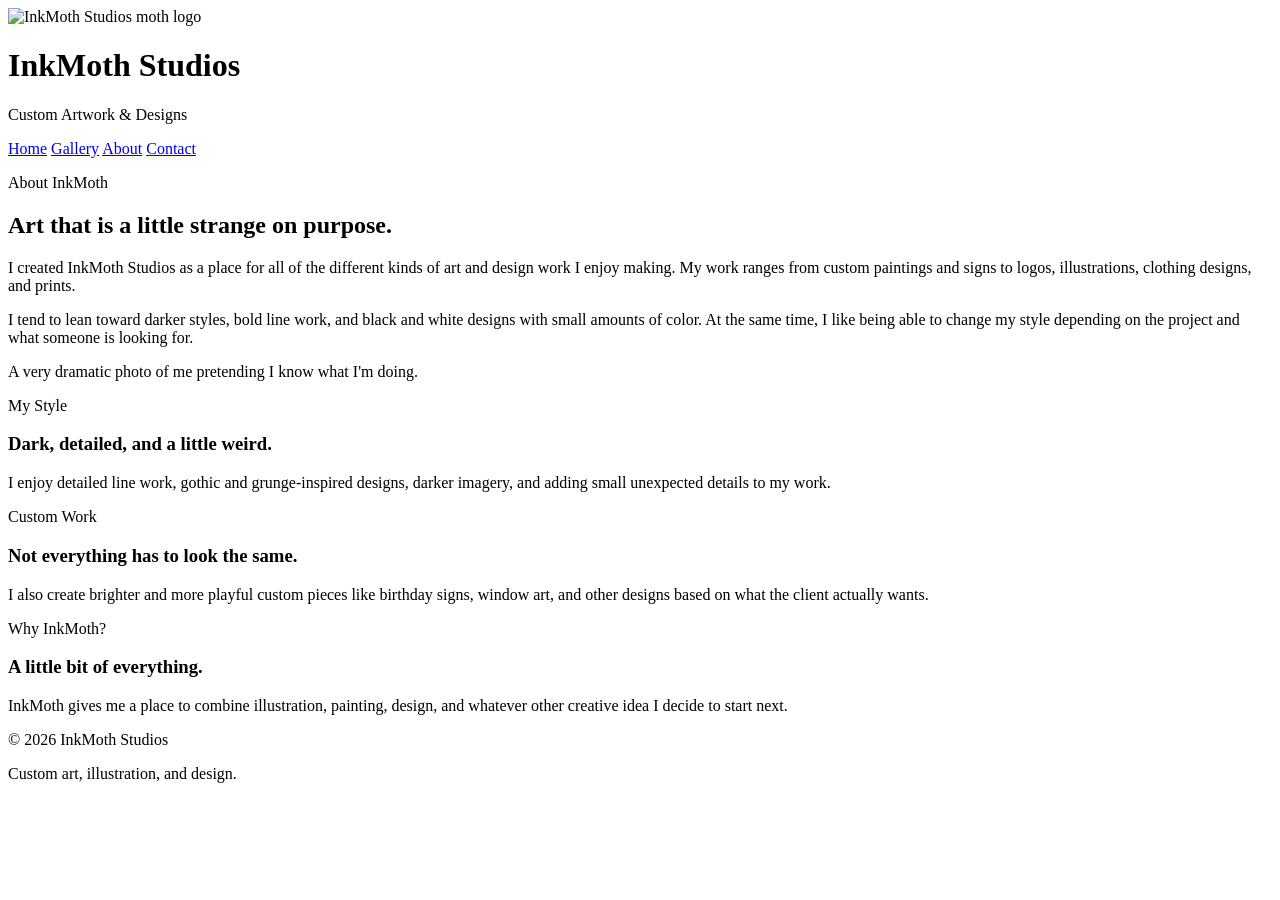
==== about.html @ 3fec4acc "Add files via upload" ====
<!DOCTYPE html>
<html lang="en">

<head>
  <meta charset="UTF-8">
  <meta name="viewport" content="width=device-width, initial-scale=1.0">

  <title>About | InkMoth Studios</title>

  <link rel="stylesheet" href="css/styles.css">
</head>

<body>

  <header class="site-header">

    <div class="logo-area">

      <img src="images/Big Moth.png"
           alt="InkMoth Studios moth logo"
           class="logo-image">

      <div class="logo-text">
        <h1>InkMoth Studios</h1>
        <p>Custom Artwork &amp; Designs</p>
      </div>

    </div>

    <nav class="main-nav">
      <a href="index.html">Home</a>
      <a href="gallery.html">Gallery</a>
      <a href="about.html">About</a>
      <a href="#">Contact</a>
    </nav>

  </header>


  <main>

    <section class="about-hero">

      <div class="about-text">

        <p class="eyebrow">About InkMoth</p>

        <h2>Art that is a little strange on purpose.</h2>

        <p>
          I created InkMoth Studios as a place for all of the different
          kinds of art and design work I enjoy making. My work ranges from
          custom paintings and signs to logos, illustrations, clothing
          designs, and prints.
        </p>

        <p>
          I tend to lean toward darker styles, bold line work, and black
          and white designs with small amounts of color. At the same time,
          I like being able to change my style depending on the project
          and what someone is looking for.
        </p>

      </div>

      <div class="about-image">

        <div class="placeholder-image">
          A very dramatic photo of me pretending I know what I'm doing.
        </div>

      </div>

    </section>


    <section class="about-details">

      <div class="about-card">

        <p class="eyebrow">My Style</p>

        <h3>Dark, detailed, and a little weird.</h3>

        <p>
          I enjoy detailed line work, gothic and grunge-inspired designs,
          darker imagery, and adding small unexpected details to my work.
        </p>

      </div>


      <div class="about-card">

        <p class="eyebrow">Custom Work</p>

        <h3>Not everything has to look the same.</h3>

        <p>
          I also create brighter and more playful custom pieces like
          birthday signs, window art, and other designs based on what
          the client actually wants.
        </p>

      </div>


      <div class="about-card">

        <p class="eyebrow">Why InkMoth?</p>

        <h3>A little bit of everything.</h3>

        <p>
          InkMoth gives me a place to combine illustration, painting,
          design, and whatever other creative idea I decide to start next.
        </p>

      </div>

    </section>

  </main>


  <footer class="site-footer">

    <p>© 2026 InkMoth Studios</p>

    <p>Custom art, illustration, and design.</p>

  </footer>

</body>

</html>
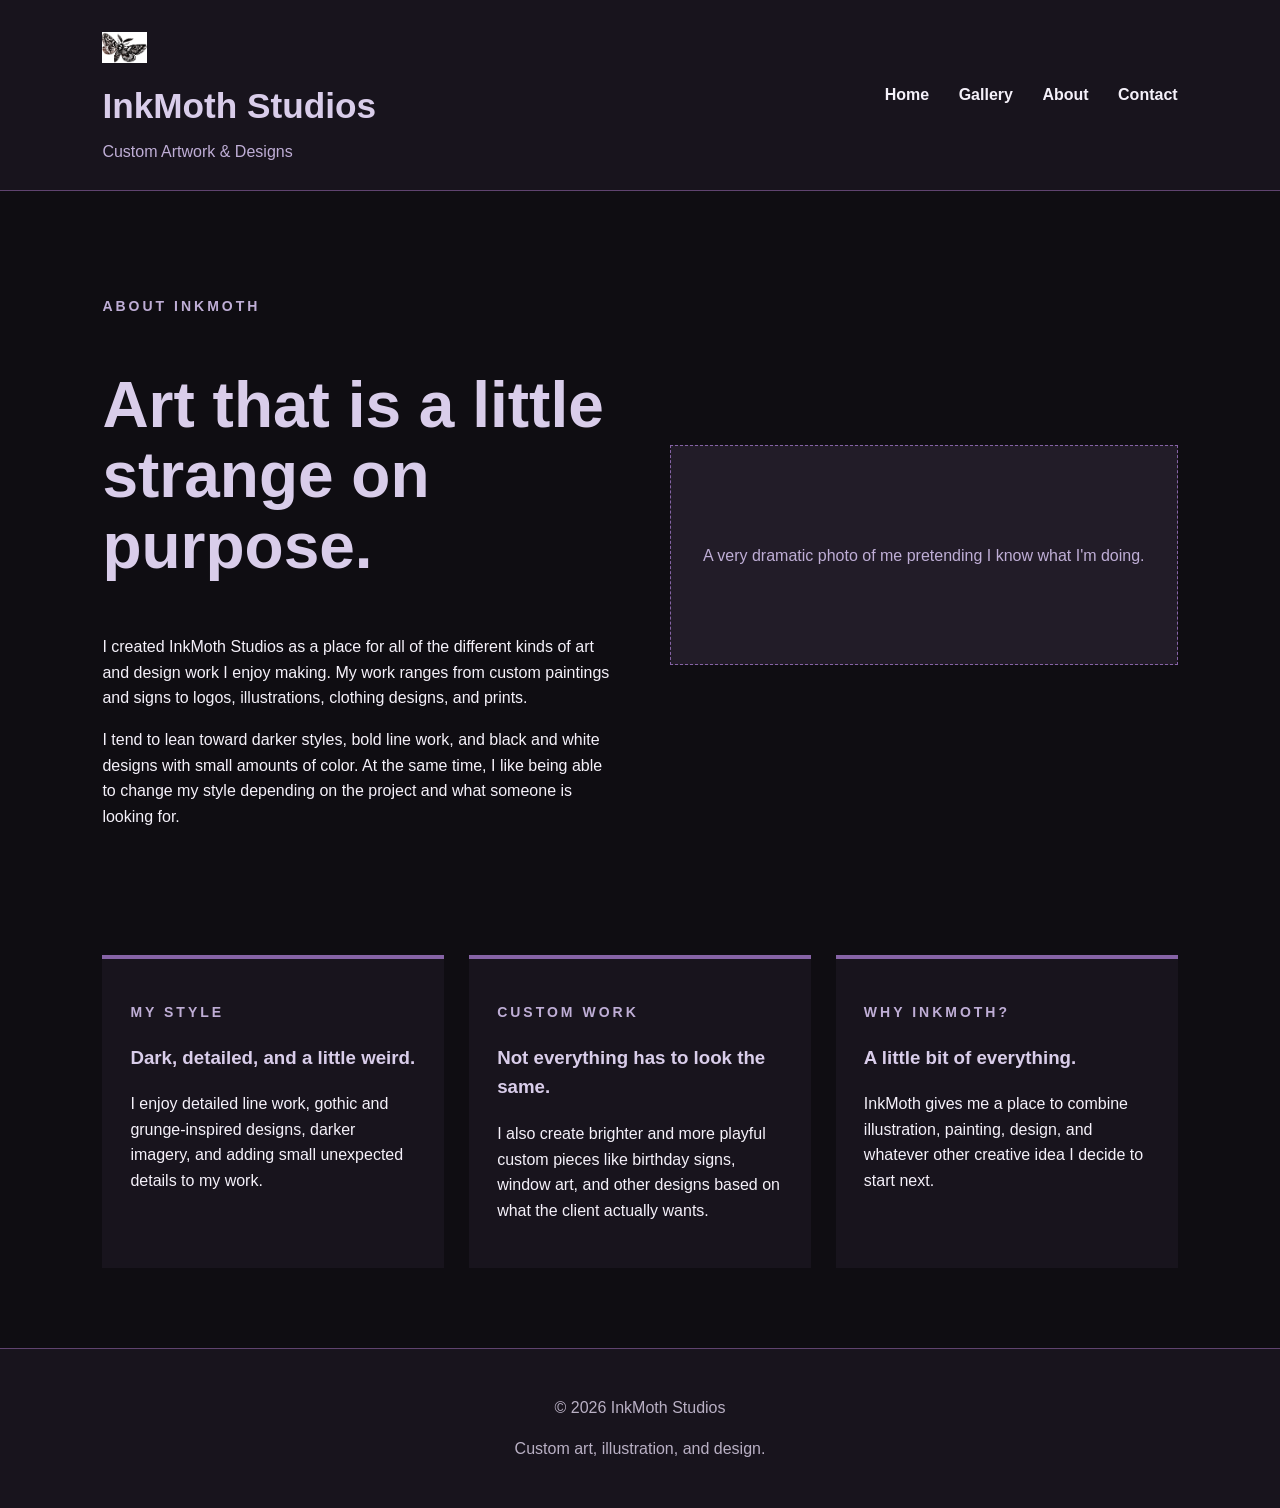
==== commit ed38f5f3: "Fix HTML structure and update image paths" ====
--- a/about.html
+++ b/about.html
@@ -7,7 +7,7 @@
 
   <title>About | InkMoth Studios</title>
 
-  <link rel="stylesheet" href="css/styles.css">
+  <link rel="stylesheet" href="styles.css">
 </head>
 
 <body>
@@ -16,7 +16,7 @@
 
     <div class="logo-area">
 
-      <img src="images/Big Moth.png"
+     <img src="Big Moth.png"
            alt="InkMoth Studios moth logo"
            class="logo-image">
 
@@ -133,4 +133,4 @@
 
 </body>
 
-</html>+</html>
--- a/styles.css
+++ b/styles.css
@@ -0,0 +1,363 @@
+* {
+  box-sizing: border-box;
+}
+
+body {
+  margin: 0;
+  background: #0f0d12;
+  color: #f5f1fa;
+  font-family: Arial, Helvetica, sans-serif;
+  line-height: 1.6;
+}
+
+.site-header {
+  display: flex;
+  justify-content: space-between;
+  align-items: center;
+  padding: 25px 8%;
+  background: #18141d;
+  border-bottom: 1px solid #5f436f;
+}
+
+.logo-area h1,
+.logo-area p {
+  margin: 0;
+}
+
+.logo-area h1 {
+  color: #d9cdea;
+  font-size: 2.2rem;
+}
+
+.logo-area p {
+  color: #bfaed6;
+  margin-top: 5px;
+}
+
+.logo-image {
+  width: 45px;
+  height: 45px;
+  object-fit: contain;
+}
+.main-nav a {
+  color: #f5f1fa;
+  text-decoration: none;
+  margin-left: 25px;
+  font-weight: bold;
+}
+
+.main-nav a:hover {
+  color: #bfaed6;
+}
+
+.hero {
+  display: flex;
+  gap: 60px;
+  align-items: center;
+  padding: 90px 8%;
+  min-height: 80vh;
+}
+
+.hero-text {
+  width: 50%;
+}
+
+.hero-image {
+  width: 50%;
+  background: #18141d;
+  border: 1px solid #5f436f;
+  padding: 18px;
+  transform: rotate(-1deg);
+  box-shadow: 0 0 25px rgba(0, 0, 0, 0.35);
+}
+
+.hero h2 {
+  font-size: 5rem;
+  line-height: 1;
+  margin: 10px 0 20px;
+  color: #d9cdea;
+}
+
+.eyebrow {
+  color: #bfaed6;
+  text-transform: uppercase;
+  letter-spacing: 3px;
+  font-weight: bold;
+  font-size: 14px;
+}
+
+.hero p {
+  max-width: 580px;
+  font-size: 1.15rem;
+}
+
+.button {
+  display: inline-block;
+  margin-top: 20px;
+  padding: 12px 22px;
+  background: #8663a6;
+  color: white;
+  text-decoration: none;
+  border-radius: 2px;
+}
+
+.button:hover {
+  background: #a688c2;
+  color: #111;
+}
+
+.hero-video,
+.hero-gif {
+  width: 100%;
+  display: block;
+  border: 1px solid #2b2331;
+}
+
+.services,
+.featured-work,
+.reviews {
+  padding: 80px 8%;
+}
+
+.section-heading {
+  margin-bottom: 35px;
+  max-width: 700px;
+}
+
+.section-heading h2 {
+  color: #d9cdea;
+  font-size: 2.5rem;
+  margin-top: 10px;
+}
+
+.service-grid,
+.work-grid,
+.review-grid {
+  display: flex;
+  gap: 25px;
+}
+
+.service-card,
+.work-card,
+blockquote {
+  flex: 1;
+  background: #18141d;
+  padding: 25px;
+}
+
+.service-card {
+  border-top: 4px solid #8663a6;
+}
+
+.work-card {
+  border: 1px solid #31273a;
+}
+
+blockquote {
+  margin: 0;
+  border-left: 4px solid #bfaed6;
+}
+
+.placeholder-image {
+  min-height: 220px;
+  background: #221c28;
+  border: 1px dashed #8663a6;
+  color: #bfaed6;
+  display: flex;
+  align-items: center;
+  justify-content: center;
+  text-align: center;
+  padding: 20px;
+  margin-bottom: 15px;
+}
+
+h2,
+h3 {
+  color: #d9cdea;
+}
+
+.site-footer {
+  padding: 30px;
+  background: #18141d;
+  text-align: center;
+  color: #b9b0c4;
+  border-top: 1px solid #5f436f;
+}
+.featured-layout {
+  display: flex;
+  gap: 25px;
+}
+
+.featured-large {
+  flex: 2;
+}
+
+.featured-side {
+  flex: 1;
+  display: flex;
+  flex-direction: column;
+  gap: 25px;
+}
+
+.featured-large,
+.featured-small {
+  background: #18141d;
+  padding: 20px;
+}
+
+.featured-large .placeholder-image {
+  min-height: 420px;
+}
+
+.featured-small .placeholder-image {
+  min-height: 160px;
+}
+
+.featured-large h3,
+.featured-small h3 {
+  color: #d9cdea;
+  margin-bottom: 5px;
+}
+
+.about-hero {
+  display: flex;
+  gap: 60px;
+  align-items: center;
+  padding: 90px 8%;
+}
+
+.about-text,
+.about-image {
+  width: 50%;
+}
+
+.about-text h2 {
+  color: #d9cdea;
+  font-size: 4rem;
+  line-height: 1.1;
+}
+
+.about-details {
+  display: flex;
+  gap: 25px;
+  padding: 20px 8% 80px;
+}
+
+.about-card {
+  flex: 1;
+  background: #18141d;
+  border-top: 4px solid #8663a6;
+  padding: 28px;
+}
+
+.about-card h3 {
+  color: #d9cdea;
+}
+
+.creative-services {
+  display: flex;
+  gap: 25px;
+  align-items: stretch;
+}
+
+.service-large,
+.service-small,
+.service-tall {
+  background: #18141d;
+  border: 1px solid #33273d;
+  padding: 28px;
+}
+
+.service-large {
+  flex: 2;
+}
+
+.service-stack {
+  flex: 1;
+  display: flex;
+  flex-direction: column;
+  gap: 25px;
+}
+
+.service-small {
+  flex: 1;
+}
+
+.service-tall {
+  flex: 1;
+}
+
+.service-number {
+  color: #8663a6;
+  font-size: 2rem;
+  margin-top: 0;
+}
+
+.service-large h3,
+.service-small h3,
+.service-tall h3 {
+  color: #d9cdea;
+  margin-top: 10px;
+}
+
+.gallery-intro {
+  padding: 80px 8% 30px;
+  max-width: 850px;
+}
+
+.gallery-intro h2 {
+  color: #d9cdea;
+  font-size: 4rem;
+  line-height: 1.1;
+  margin: 10px 0;
+}
+
+.gallery-feature {
+  display: flex;
+  gap: 25px;
+  padding: 30px 8%;
+}
+
+.gallery-big {
+  flex: 2;
+  background: #18141d;
+  padding: 20px;
+}
+
+.gallery-side {
+  flex: 1;
+  display: flex;
+  flex-direction: column;
+  gap: 25px;
+}
+
+.gallery-small {
+  background: #18141d;
+  padding: 20px;
+}
+
+.gallery-big .placeholder-image {
+  min-height: 420px;
+}
+
+.gallery-small .placeholder-image {
+  min-height: 160px;
+}
+
+.gallery-row {
+  display: flex;
+  gap: 25px;
+  padding: 25px 8% 80px;
+}
+
+.gallery-card {
+  flex: 1;
+  background: #18141d;
+  padding: 20px;
+}
+
+.gallery-big h3,
+.gallery-small h3,
+.gallery-card h3 {
+  color: #d9cdea;
+}
